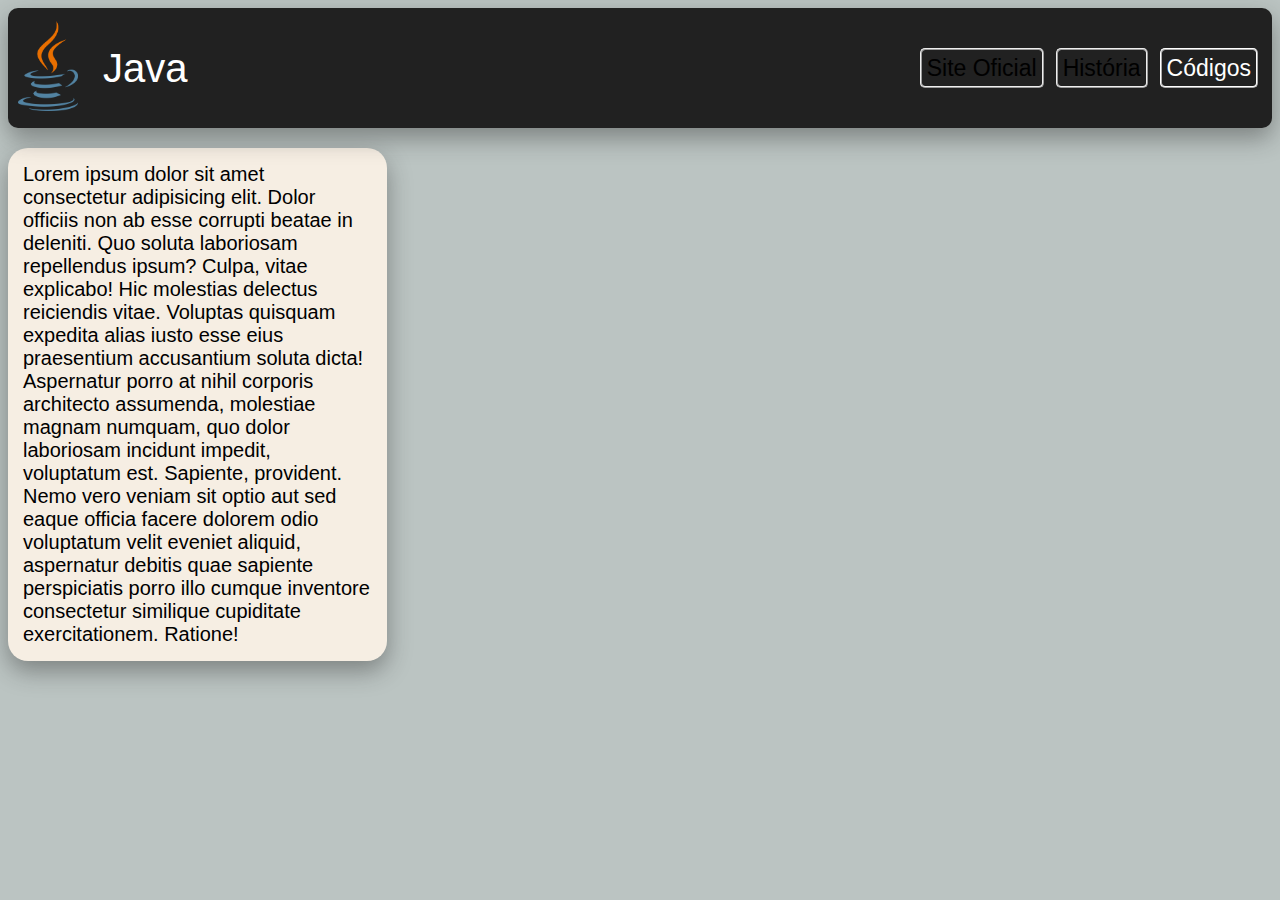
==== index.html @ 3bd35102 "Adicionada página da História" ====
<!DOCTYPE html>
<html lang="pt-br">
<head>
    <meta charset="UTF-8">
    <link rel="stylesheet" href="index.css">
    <meta name="viewport" content="width=device-width, initial-scale=1.0">
    <title>O Java</title>
</head>
<body>
    <header>
        <div class = "top-menu">
            <div class = "top-logo">
                    <img src="java-logo.png" alt="Java Logo">
                <h1>Java</h1>
            </div>
            <div class = "top-links">
                <a href="https://www.java.com/pt-BR/">Site Oficial</a>
                <a href="historia.html">História</a>
                <a href="">Códigos</a>
            </div>
        </div>

    </header>
    <main>
        <article>
            <div class = "box-1">
                <p>
                    Lorem ipsum dolor sit amet consectetur adipisicing elit. Dolor officiis non ab esse corrupti beatae in deleniti. Quo soluta laboriosam repellendus ipsum? Culpa, vitae explicabo! Hic molestias delectus reiciendis vitae.
                    Voluptas quisquam expedita alias iusto esse eius praesentium accusantium soluta dicta! Aspernatur porro at nihil corporis architecto assumenda, molestiae magnam numquam, quo dolor laboriosam incidunt impedit, voluptatum est. Sapiente, provident.
                    Nemo vero veniam sit optio aut sed eaque officia facere dolorem odio voluptatum velit eveniet aliquid, aspernatur debitis quae sapiente perspiciatis porro illo cumque inventore consectetur similique cupiditate exercitationem. Ratione!
                </p>
            </div>
        </article>
    </main>
</body>
</html>
---- index.css ----
@import url(https://db.onlinewebfonts.com/c/5a31e8d3d403b8ac139b5fc019589b00?family=Google+Sans+Text);
@import url(https://db.onlinewebfonts.com/c/35af6dbe749b9704f03282e5a5949253?family=Rubik);
@import url(https://db.onlinewebfonts.com/c/7fd45b9b66da92e6198e0732294d5708?family=Quattrocento+Sans+Bold); 

body{
    background-color: #BBC4C2;
    justify-content: center;
}
header{
    display: flex;
    justify-content: center;
}
.top-menu h1{
    font-family: "Quattrocento Sans Bold", sans-serif;
    font-optical-sizing: auto;
    font-weight: 400;
    font-style: normal;
    font-size: 40px;
    color: white;
    margin: 25px;
}
.top-logo{
    display: flex;
    justify-content: flex-start;
}
.top-logo img{
    width: 60px;
    height: 90px;
}
article p{
    font-family: "Google sans text", sans-serif;
    font-optical-sizing: auto;
    font-weight: 200;
    font-style: normal;
    font-size: 20px;
    color: black;
    padding: 15px;
}
.top-menu{
    width: 99%;
    height: 100px;
    background-color: #212121;
    border-radius: 10px;
    box-shadow: 0px 10px 25px rgba(33, 33, 33, 0.4);
    padding: 10px;
    display: flex;
    justify-content: space-between;
    align-items: center;
}
.top-links a{
    padding: 5px;
    border: 2px ridge;
    border-radius: 5px;
    font-family: "Rubik", sans-serif;
    font-optical-sizing: auto;
    font-weight: 400;
    font-style: normal;
    font-size: 23px;
    color: white;
    text-decoration: none;
    margin: 4px;
}
.top-links a:link,:visited{
    color: inherit;
}
.box-1{
    width: 30%;
    height: 20%;
    background-color: #f6eee3;
    border-radius: 20px;
    box-shadow: 0px 10px 25px rgba(33, 33, 33, 0.4);
}
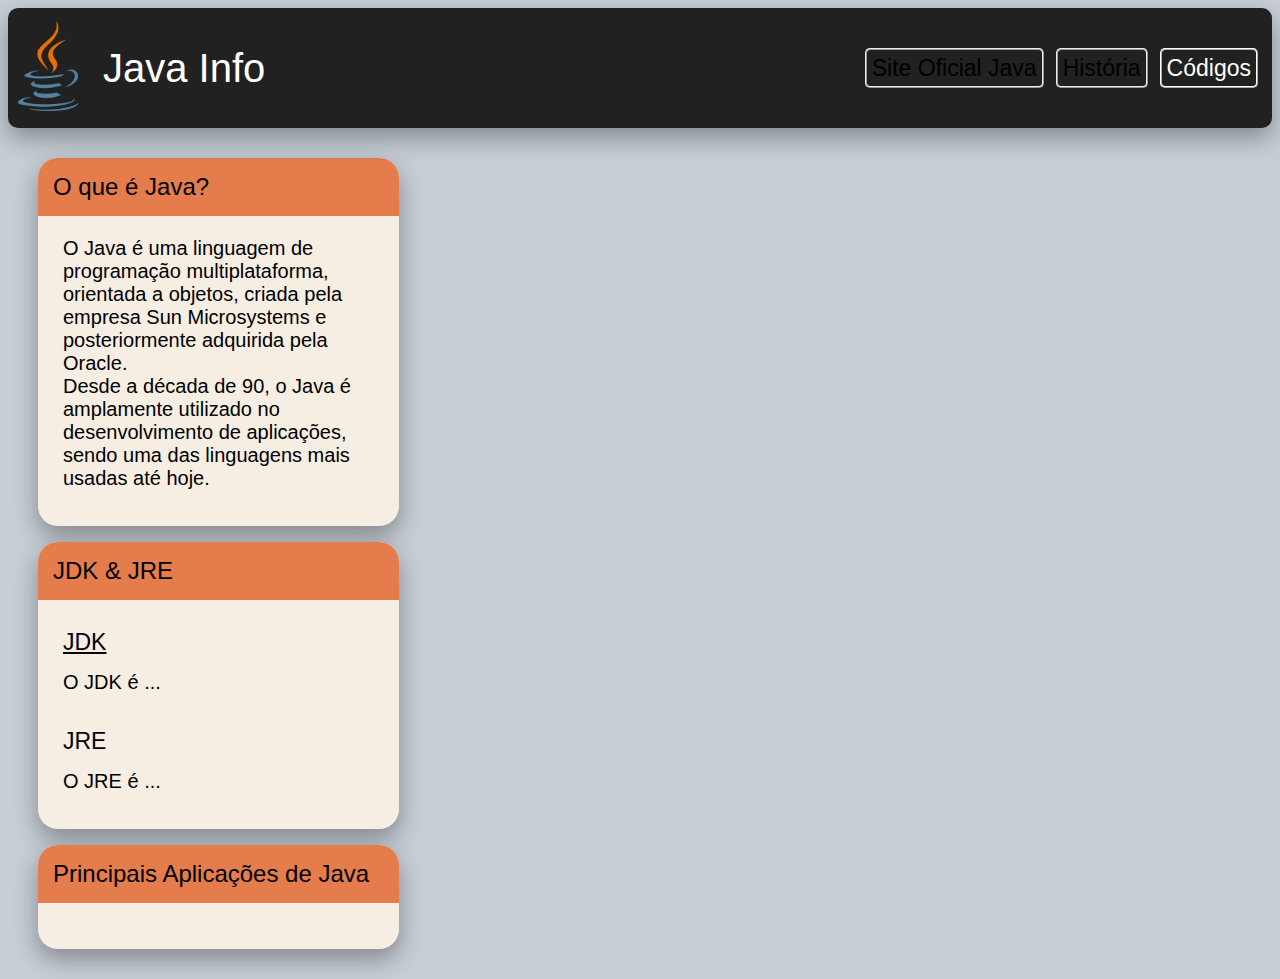
==== commit f06fd28f: "Aprimoramentos e adições gerais" ====
--- a/index.html
+++ b/index.html
@@ -4,31 +4,49 @@
     <meta charset="UTF-8">
     <link rel="stylesheet" href="index.css">
     <meta name="viewport" content="width=device-width, initial-scale=1.0">
-    <title>O Java</title>
+    <title>Java Info</title>
 </head>
 <body>
     <header>
         <div class = "top-menu">
             <div class = "top-logo">
                     <img src="java-logo.png" alt="Java Logo">
-                <h1>Java</h1>
+                <h1>Java Info</h1>
             </div>
-            <div class = "top-links">
-                <a href="https://www.java.com/pt-BR/">Site Oficial</a>
-                <a href="historia.html">História</a>
-                <a href="">Códigos</a>
-            </div>
+            <nav>
+                <div class = "top-links">
+                    <a href="https://www.java.com/pt-BR/">Site Oficial Java</a>
+                    <a href="historia.html">História</a>
+                    <a href="">Códigos</a>
+                </div>
+            </nav>
         </div>
 
     </header>
     <main>
         <article>
-            <div class = "box-1">
+            <div class = "box">
+                <h1>O que é Java?</h1>
                 <p>
-                    Lorem ipsum dolor sit amet consectetur adipisicing elit. Dolor officiis non ab esse corrupti beatae in deleniti. Quo soluta laboriosam repellendus ipsum? Culpa, vitae explicabo! Hic molestias delectus reiciendis vitae.
-                    Voluptas quisquam expedita alias iusto esse eius praesentium accusantium soluta dicta! Aspernatur porro at nihil corporis architecto assumenda, molestiae magnam numquam, quo dolor laboriosam incidunt impedit, voluptatum est. Sapiente, provident.
-                    Nemo vero veniam sit optio aut sed eaque officia facere dolorem odio voluptatum velit eveniet aliquid, aspernatur debitis quae sapiente perspiciatis porro illo cumque inventore consectetur similique cupiditate exercitationem. Ratione!
+                    O Java é uma linguagem de programação multiplataforma, orientada a objetos, criada pela empresa Sun Microsystems e posteriormente adquirida pela Oracle. <br>
+                    Desde a década de 90, o Java é amplamente utilizado no desenvolvimento de aplicações, sendo uma das linguagens mais usadas até hoje.
                 </p>
+            </div>
+            <div class= "box">
+                <h1>JDK & JRE</h1>
+
+                <h2><ins>JDK</ins></h2>
+                <p>
+                    O JDK é ...
+                </p>
+
+                <h2>JRE</h2>
+                <p>
+                    O JRE é ...
+                </p>
+            </div>
+            <div class = "box">
+                <h1>Principais Aplicações de Java</h1>
             </div>
         </article>
     </main>
--- a/index.css
+++ b/index.css
@@ -1,9 +1,10 @@
 @import url(https://db.onlinewebfonts.com/c/5a31e8d3d403b8ac139b5fc019589b00?family=Google+Sans+Text);
 @import url(https://db.onlinewebfonts.com/c/35af6dbe749b9704f03282e5a5949253?family=Rubik);
+@import url(https://db.onlinewebfonts.com/c/b5b2632af1e2567e822e947f3c1f5b09?family=Rubik+Bold);
 @import url(https://db.onlinewebfonts.com/c/7fd45b9b66da92e6198e0732294d5708?family=Quattrocento+Sans+Bold); 
 
 body{
-    background-color: #BBC4C2;
+    background-color: #C7CED6;
     justify-content: center;
 }
 header{
@@ -26,15 +27,6 @@
 .top-logo img{
     width: 60px;
     height: 90px;
-}
-article p{
-    font-family: "Google sans text", sans-serif;
-    font-optical-sizing: auto;
-    font-weight: 200;
-    font-style: normal;
-    font-size: 20px;
-    color: black;
-    padding: 15px;
 }
 .top-menu{
     width: 99%;
@@ -63,10 +55,51 @@
 .top-links a:link,:visited{
     color: inherit;
 }
-.box-1{
+article{
+    margin: 30px;
+    gap: 30px;
+}
+.box{
     width: 30%;
     height: 20%;
     background-color: #f6eee3;
     border-radius: 20px;
     box-shadow: 0px 10px 25px rgba(33, 33, 33, 0.4);
-}+    padding-bottom: 30px;
+}
+article h1{
+    font-family: "Rubik Bold", sans-serif;
+    font-optical-sizing: auto;
+    font-weight: 200;
+    font-style: normal;
+    font-size: 24px;
+    color: black;
+    padding: 15px;
+    background-color: rgb(228, 124, 76);
+    border-top-left-radius: 20px;
+    border-top-right-radius: 20px;
+}
+article h2{
+    font-family: "Rubik", sans-serif;
+    font-optical-sizing: auto;
+    font-weight: 200;
+    font-style: normal;
+    font-size: 23px;
+    color: black;
+    padding-top: 10px;
+    padding-left: 25px;
+    margin-bottom: 10px;
+}
+article p{
+    font-family: "Google sans text", sans-serif;
+    font-optical-sizing: auto;
+    font-weight: 200;
+    font-style: normal;
+    font-size: 20px;
+    color: black;
+    padding: 25px;
+    padding-top: 5px;
+    padding-bottom: 5px;
+    margin-top: 1px;
+    margin-bottom: 1px;
+}
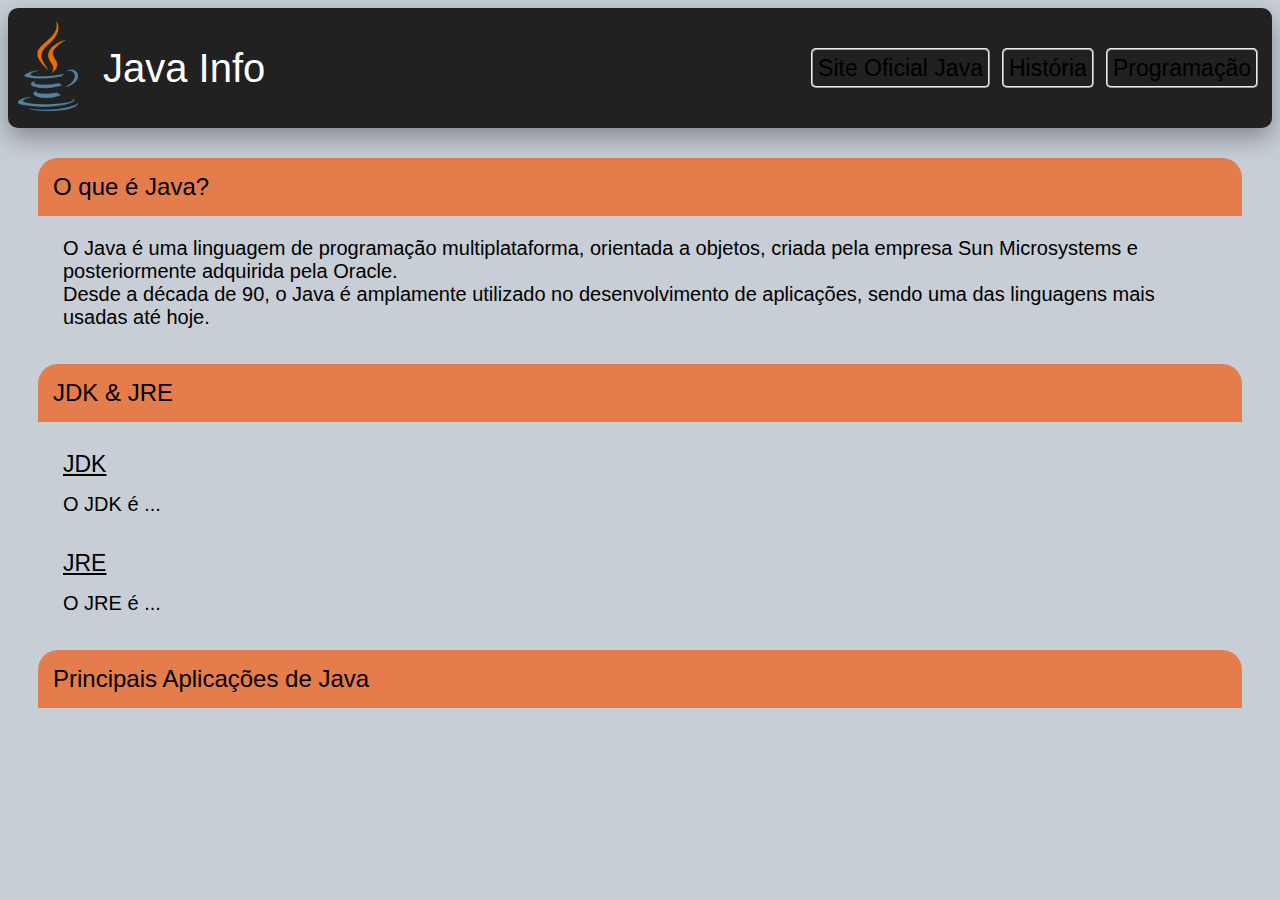
==== commit df551837: "Pequenas mudanças" ====
--- a/index.html
+++ b/index.html
@@ -17,22 +17,22 @@
                 <div class = "top-links">
                     <a href="https://www.java.com/pt-BR/">Site Oficial Java</a>
                     <a href="historia.html">História</a>
-                    <a href="">Códigos</a>
+                    <a href="programa.html">Programação</a>
                 </div>
             </nav>
         </div>
 
     </header>
     <main>
-        <article>
-            <div class = "box">
+        <section>
+            <article>
                 <h1>O que é Java?</h1>
                 <p>
                     O Java é uma linguagem de programação multiplataforma, orientada a objetos, criada pela empresa Sun Microsystems e posteriormente adquirida pela Oracle. <br>
                     Desde a década de 90, o Java é amplamente utilizado no desenvolvimento de aplicações, sendo uma das linguagens mais usadas até hoje.
                 </p>
-            </div>
-            <div class= "box">
+            </article>
+            <article>
                 <h1>JDK & JRE</h1>
 
                 <h2><ins>JDK</ins></h2>
@@ -40,15 +40,15 @@
                     O JDK é ...
                 </p>
 
-                <h2>JRE</h2>
+                <h2><ins>JRE</ins></h2>
                 <p>
                     O JRE é ...
                 </p>
-            </div>
-            <div class = "box">
+            </article>
+            <article>
                 <h1>Principais Aplicações de Java</h1>
-            </div>
-        </article>
+            </article>
+        </section>
     </main>
 </body>
 </html>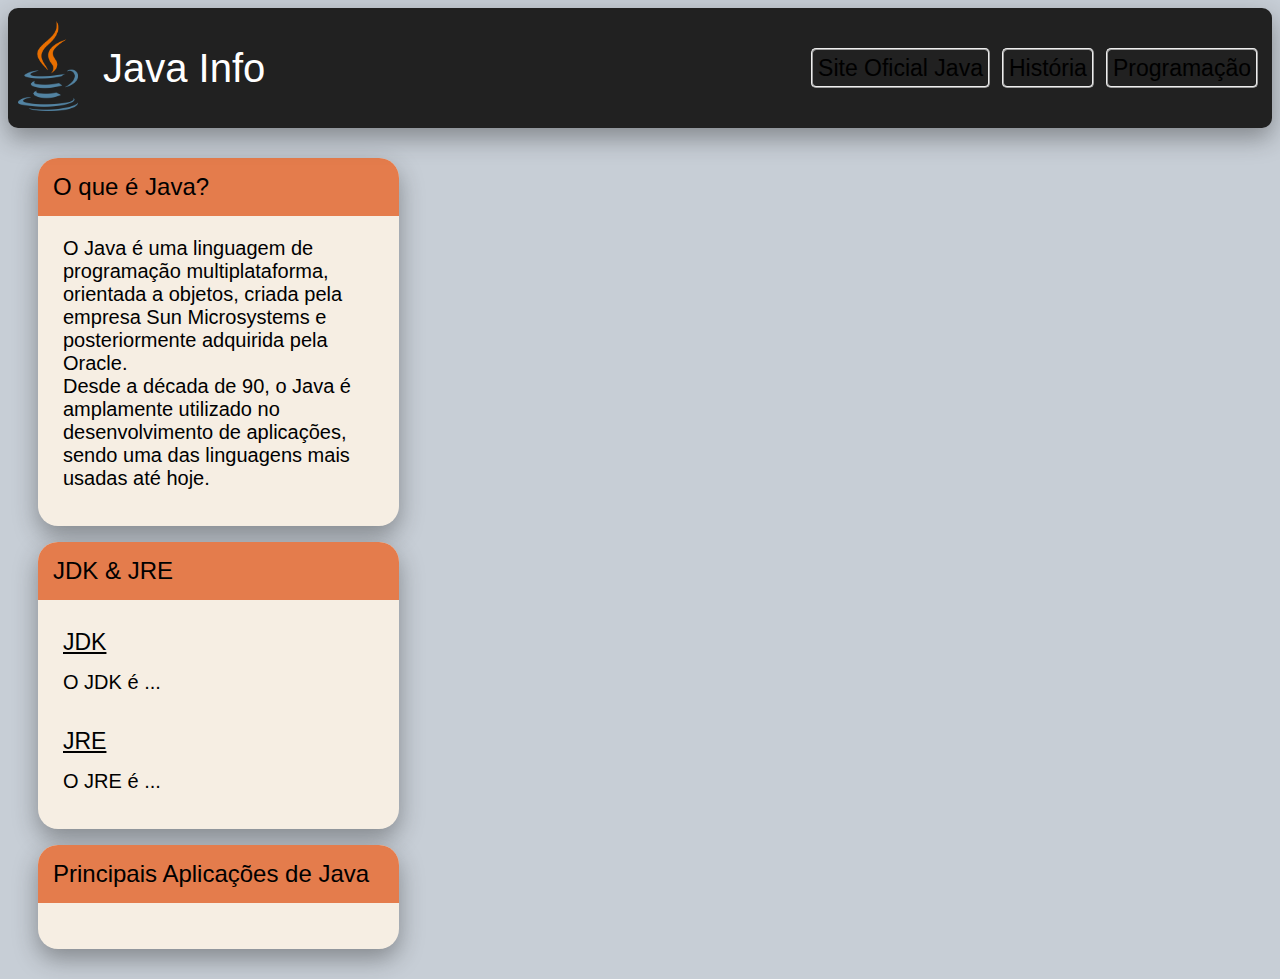
==== commit 6ccf147a: "Renomeado o index.css + aprimoramentos gerais" ====
--- a/index.html
+++ b/index.html
@@ -2,7 +2,7 @@
 <html lang="pt-br">
 <head>
     <meta charset="UTF-8">
-    <link rel="stylesheet" href="index.css">
+    <link rel="stylesheet" href="style.css">
     <meta name="viewport" content="width=device-width, initial-scale=1.0">
     <title>Java Info</title>
 </head>
--- a/style.css
+++ b/style.css
@@ -0,0 +1,112 @@
+@import url(https://db.onlinewebfonts.com/c/5a31e8d3d403b8ac139b5fc019589b00?family=Google+Sans+Text);
+@import url(https://db.onlinewebfonts.com/c/35af6dbe749b9704f03282e5a5949253?family=Rubik);
+@import url(https://db.onlinewebfonts.com/c/ae7951c47ee13ee1f50d9cde9da242ee?family=Google+Sans);
+@import url(https://db.onlinewebfonts.com/c/7fd45b9b66da92e6198e0732294d5708?family=Quattrocento+Sans+Bold); 
+
+body{
+    background-color: #C7CED6;
+    justify-content: center;
+}
+header{
+    display: flex;
+    justify-content: center;
+}
+.top-menu h1{
+    font-family: "Quattrocento Sans Bold", sans-serif;
+    font-optical-sizing: auto;
+    font-weight: 400;
+    font-style: normal;
+    font-size: 40px;
+    color: white;
+    margin: 25px;
+}
+.top-logo{
+    display: flex;
+    justify-content: flex-start;
+}
+.top-logo img{
+    width: 60px;
+    height: 90px;
+}
+.top-menu{
+    width: 99%;
+    height: 100px;
+    background-color: #212121;
+    border-radius: 10px;
+    box-shadow: 0px 10px 25px rgba(33, 33, 33, 0.4);
+    padding: 10px;
+    display: flex;
+    justify-content: space-between;
+    align-items: center;
+    overflow: auto;
+}
+.top-links a{
+    padding: 5px;
+    border: 2px ridge;
+    border-radius: 5px;
+    font-family: "Rubik", sans-serif;
+    font-optical-sizing: auto;
+    font-weight: 400;
+    font-style: normal;
+    font-size: 23px;
+    color: white;
+    text-decoration: none;
+    margin: 4px;
+    line-height: 2;
+    user-select: none;
+}
+.top-links a:hover{
+    font-size: 26px;
+    border: 3px double;
+}
+.top-links a:link,:visited{
+    color: inherit;
+}
+section{
+    margin: 30px;
+    gap: 30px;
+}
+article{
+    width: 30%;
+    height: 20%;
+    background-color: #f6eee3;
+    border-radius: 20px;
+    box-shadow: 0px 10px 25px rgba(33, 33, 33, 0.4);
+    padding-bottom: 30px;
+}
+article h1{
+    font-family: "Google Sans", sans-serif;
+    font-optical-sizing: auto;
+    font-weight: 200;
+    font-style: normal;
+    font-size: 24px;
+    color: black;
+    padding: 15px;
+    background-color: rgb(228, 124, 76);
+    border-top-left-radius: 20px;
+    border-top-right-radius: 20px;
+}
+article h2{
+    font-family: "Rubik", sans-serif;
+    font-optical-sizing: auto;
+    font-weight: 200;
+    font-style: normal;
+    font-size: 23px;
+    color: black;
+    padding-top: 10px;
+    padding-left: 25px;
+    margin-bottom: 10px;
+}
+article p{
+    font-family: "Google Sans Text", sans-serif;
+    font-optical-sizing: auto;
+    font-weight: 200;
+    font-style: normal;
+    font-size: 20px;
+    color: black;
+    padding: 25px;
+    padding-top: 5px;
+    padding-bottom: 5px;
+    margin-top: 1px;
+    margin-bottom: 1px;
+}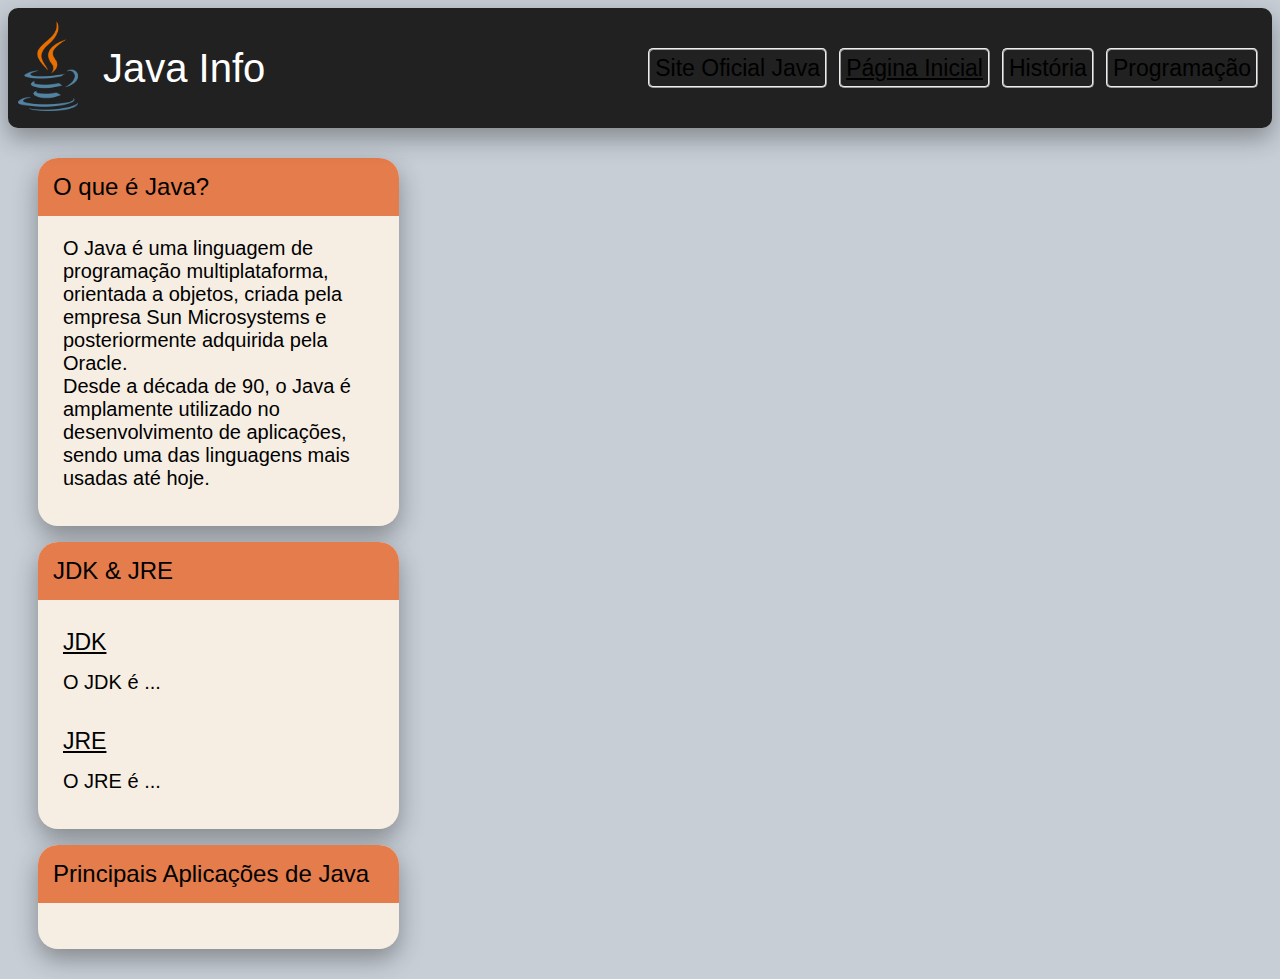
==== commit 3eba840f: "Animações e melhorias nos botões" ====
--- a/index.html
+++ b/index.html
@@ -16,6 +16,7 @@
             <nav>
                 <div class = "top-links">
                     <a href="https://www.java.com/pt-BR/">Site Oficial Java</a>
+                    <a href="index.html"><ins>Página Inicial</ins></a>
                     <a href="historia.html">História</a>
                     <a href="programa.html">Programação</a>
                 </div>
--- a/style.css
+++ b/style.css
@@ -54,6 +54,7 @@
     margin: 4px;
     line-height: 2;
     user-select: none;
+    transition: 100ms;
 }
 .top-links a:hover{
     font-size: 26px;
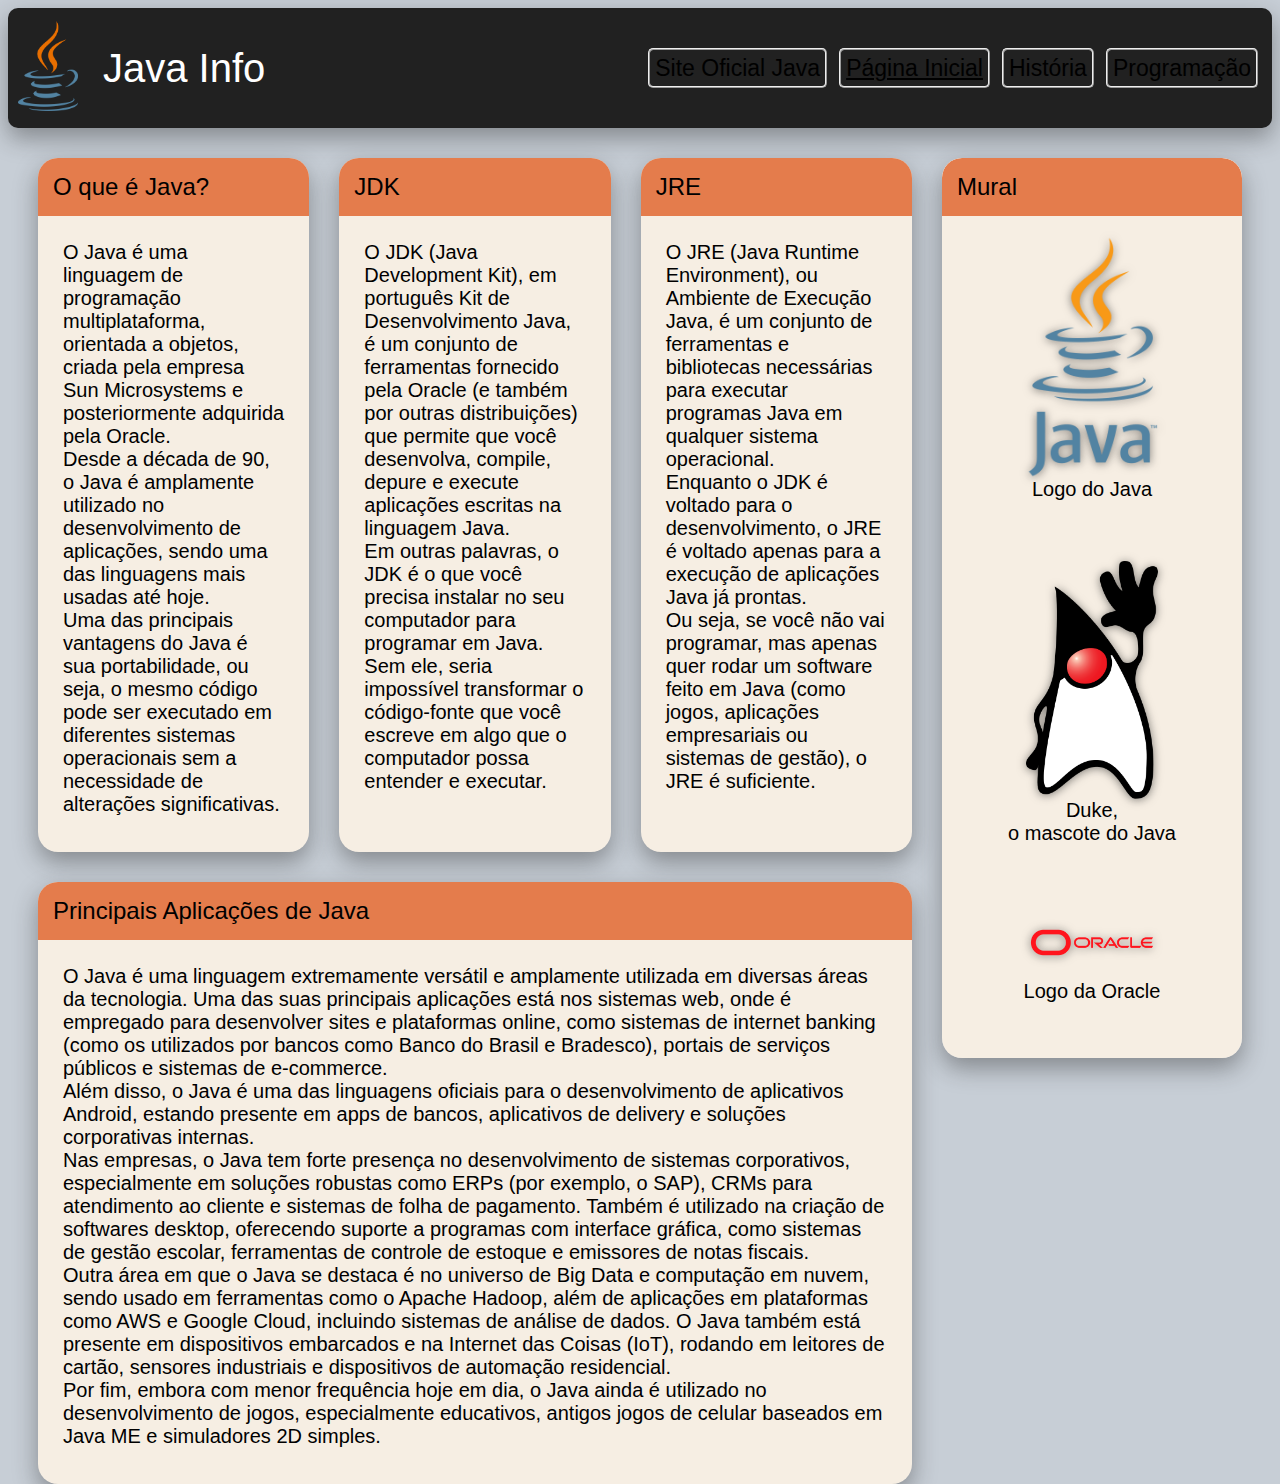
==== commit e14bb758: "Finalizado conteúdo" ====
--- a/index.html
+++ b/index.html
@@ -1,20 +1,22 @@
 <!DOCTYPE html>
 <html lang="pt-br">
+
 <head>
     <meta charset="UTF-8">
     <link rel="stylesheet" href="style.css">
     <meta name="viewport" content="width=device-width, initial-scale=1.0">
-    <title>Java Info</title>
+    <title>Java Info - Página Incial</title>
 </head>
+
 <body>
     <header>
-        <div class = "top-menu">
-            <div class = "top-logo">
-                    <img src="java-logo.png" alt="Java Logo">
+        <div class="top-menu">
+            <div class="top-logo">
+                <img src="java-logo.png" alt="Java Logo">
                 <h1>Java Info</h1>
             </div>
             <nav>
-                <div class = "top-links">
+                <div class="top-links">
                     <a href="https://www.java.com/pt-BR/">Site Oficial Java</a>
                     <a href="index.html"><ins>Página Inicial</ins></a>
                     <a href="historia.html">História</a>
@@ -22,34 +24,98 @@
                 </div>
             </nav>
         </div>
+    </header>
+    <div class="content">
+        <main>
+            <div class="column">
+                <article>
+                    <h2>O que é Java?</h2>
+                    <p>
+                        O Java é uma linguagem de programação multiplataforma, orientada a objetos, criada pela empresa
+                        Sun
+                        Microsystems e posteriormente adquirida pela Oracle.<br>
+                        Desde a década de 90, o Java é amplamente utilizado no desenvolvimento de aplicações, sendo uma
+                        das
+                        linguagens mais usadas até hoje.<br>
+                        Uma das principais vantagens do Java é sua portabilidade, ou seja, o mesmo código pode ser
+                        executado
+                        em diferentes sistemas operacionais sem a necessidade de alterações significativas.
+                    </p>
+                </article>
+                <article>
+                    <h2>JDK</h2>
+                    <p>
+                        O JDK (Java Development Kit), em português Kit de Desenvolvimento Java, é um conjunto de
+                        ferramentas
+                        fornecido pela Oracle (e também por outras distribuições) que permite que você desenvolva,
+                        compile,
+                        depure e execute aplicações escritas na linguagem Java.<br>
+                        Em outras palavras, o JDK é o que você precisa instalar no seu computador para programar em
+                        Java.
+                        Sem ele, seria impossível transformar o código-fonte que você escreve em algo que o computador
+                        possa
+                        entender e executar.
+                    </p>
+                </article>
+                <article>
+                    <h2>JRE</h2>
+                    <p>
+                        O JRE (Java Runtime Environment), ou Ambiente de Execução Java, é um conjunto de ferramentas e
+                        bibliotecas necessárias para executar programas Java em qualquer sistema operacional.<br>
+                        Enquanto o JDK é voltado para o desenvolvimento, o JRE é voltado apenas para a execução de
+                        aplicações
+                        Java já prontas.<br>
+                        Ou seja, se você não vai programar, mas apenas quer rodar um software feito em Java (como jogos,
+                        aplicações empresariais ou sistemas de gestão), o JRE é suficiente.
+                    </p>
+                </article>
+            </div>
+            <div class="column">
+                <article>
+                    <h2>Principais Aplicações de Java</h2>
+                    <p>
+                        O Java é uma linguagem extremamente versátil e amplamente utilizada em diversas áreas da
+                        tecnologia. Uma das suas principais aplicações está nos sistemas web, onde é empregado para
+                        desenvolver sites e plataformas online, como sistemas de internet banking (como os utilizados
+                        por bancos como Banco do Brasil e Bradesco), portais de serviços públicos e sistemas de
+                        e-commerce.<br>
+                        Além disso, o Java é uma das linguagens oficiais para o desenvolvimento de aplicativos Android,
+                        estando presente em apps de bancos, aplicativos de delivery e soluções corporativas
+                        internas.<br>
+                        Nas empresas, o Java tem forte presença no desenvolvimento de sistemas corporativos,
+                        especialmente em soluções robustas como ERPs (por exemplo, o SAP), CRMs para atendimento ao
+                        cliente e sistemas de folha de pagamento.
+                        Também é utilizado na criação de softwares desktop, oferecendo suporte a programas com interface
+                        gráfica, como sistemas de gestão escolar, ferramentas de controle de estoque e emissores de
+                        notas fiscais.<br>
+                        Outra área em que o Java se destaca é no universo de Big Data e computação em nuvem, sendo usado
+                        em ferramentas como o Apache Hadoop, além de aplicações em plataformas como AWS e Google Cloud,
+                        incluindo sistemas de análise de dados.
+                        O Java também está presente em dispositivos embarcados e na Internet das Coisas (IoT), rodando
+                        em leitores de cartão, sensores industriais e dispositivos de automação residencial.<br>
+                        Por fim, embora com menor frequência hoje em dia, o Java ainda é utilizado no desenvolvimento de
+                        jogos, especialmente educativos, antigos jogos de celular baseados em Java ME e simuladores 2D
+                        simples.
+                    </p>
+                </article>
+            </div>
+        </main>
+        <aside>
+            <h2>Mural</h2>
+            <figure>
+                <img src="java-logo-full.png" alt="java_logo">
+                <figcaption>Logo do Java</figcaption>
+            </figure>
+            <figure>
+                <img src="duke-java.png" alt="duke">
+                <figcaption>Duke,<br>o mascote do Java</figcaption>
+            </figure>
+            <figure>
+                <img src="oracle-logo.png" alt="oracle-logo">
+                <figcaption>Logo da Oracle</figcaption>
+            </figure>
+        </aside>
+    </div>
+</body>
 
-    </header>
-    <main>
-        <section>
-            <article>
-                <h1>O que é Java?</h1>
-                <p>
-                    O Java é uma linguagem de programação multiplataforma, orientada a objetos, criada pela empresa Sun Microsystems e posteriormente adquirida pela Oracle. <br>
-                    Desde a década de 90, o Java é amplamente utilizado no desenvolvimento de aplicações, sendo uma das linguagens mais usadas até hoje.
-                </p>
-            </article>
-            <article>
-                <h1>JDK & JRE</h1>
-
-                <h2><ins>JDK</ins></h2>
-                <p>
-                    O JDK é ...
-                </p>
-
-                <h2><ins>JRE</ins></h2>
-                <p>
-                    O JRE é ...
-                </p>
-            </article>
-            <article>
-                <h1>Principais Aplicações de Java</h1>
-            </article>
-        </section>
-    </main>
-</body>
 </html>--- a/style.css
+++ b/style.css
@@ -1,17 +1,19 @@
 @import url(https://db.onlinewebfonts.com/c/5a31e8d3d403b8ac139b5fc019589b00?family=Google+Sans+Text);
 @import url(https://db.onlinewebfonts.com/c/35af6dbe749b9704f03282e5a5949253?family=Rubik);
 @import url(https://db.onlinewebfonts.com/c/ae7951c47ee13ee1f50d9cde9da242ee?family=Google+Sans);
-@import url(https://db.onlinewebfonts.com/c/7fd45b9b66da92e6198e0732294d5708?family=Quattrocento+Sans+Bold); 
+@import url(https://db.onlinewebfonts.com/c/7fd45b9b66da92e6198e0732294d5708?family=Quattrocento+Sans+Bold);
 
-body{
+body {
     background-color: #C7CED6;
     justify-content: center;
 }
-header{
+
+header {
     display: flex;
     justify-content: center;
 }
-.top-menu h1{
+
+.top-menu h1 {
     font-family: "Quattrocento Sans Bold", sans-serif;
     font-optical-sizing: auto;
     font-weight: 400;
@@ -20,15 +22,18 @@
     color: white;
     margin: 25px;
 }
-.top-logo{
+
+.top-logo {
     display: flex;
     justify-content: flex-start;
 }
-.top-logo img{
+
+.top-logo img {
     width: 60px;
     height: 90px;
 }
-.top-menu{
+
+.top-menu {
     width: 99%;
     height: 100px;
     background-color: #212121;
@@ -40,7 +45,8 @@
     align-items: center;
     overflow: auto;
 }
-.top-links a{
+
+.top-links a {
     padding: 5px;
     border: 2px ridge;
     border-radius: 5px;
@@ -54,28 +60,55 @@
     margin: 4px;
     line-height: 2;
     user-select: none;
-    transition: 100ms;
+    transition: 125ms;
 }
-.top-links a:hover{
+
+.top-links a:hover {
     font-size: 26px;
-    border: 3px double;
 }
-.top-links a:link,:visited{
+
+.top-links a:active {
+    color: #cdd0d1;
+    font-size: 20px;
+    border-radius: 7px;
+    box-shadow: inset 0px 0px 25px black;
+}
+
+.top-links a:link,
+:visited {
     color: inherit;
 }
-section{
+
+.content {
     margin: 30px;
     gap: 30px;
+    display: flex;
+    max-height: 100dvh;
 }
-article{
-    width: 30%;
-    height: 20%;
+
+main {
+    display: flex;
+    flex-direction: column;
+    height: 100%;
+    gap: 30px;
+}
+
+.column {
+    display: flex;
+    min-height: 100%;
+    gap: 30px;
+}
+
+article {
+    width: 100%;
+    min-height: 100%;
     background-color: #f6eee3;
     border-radius: 20px;
     box-shadow: 0px 10px 25px rgba(33, 33, 33, 0.4);
     padding-bottom: 30px;
 }
-article h1{
+
+article h2 {
     font-family: "Google Sans", sans-serif;
     font-optical-sizing: auto;
     font-weight: 200;
@@ -83,11 +116,13 @@
     font-size: 24px;
     color: black;
     padding: 15px;
+    margin-top: 0;
     background-color: rgb(228, 124, 76);
     border-top-left-radius: 20px;
     border-top-right-radius: 20px;
 }
-article h2{
+
+article h3 {
     font-family: "Rubik", sans-serif;
     font-optical-sizing: auto;
     font-weight: 200;
@@ -98,11 +133,10 @@
     padding-left: 25px;
     margin-bottom: 10px;
 }
-article p{
+
+article p {
     font-family: "Google Sans Text", sans-serif;
     font-optical-sizing: auto;
-    font-weight: 200;
-    font-style: normal;
     font-size: 20px;
     color: black;
     padding: 25px;
@@ -110,4 +144,53 @@
     padding-bottom: 5px;
     margin-top: 1px;
     margin-bottom: 1px;
+}
+
+aside {
+    max-width: 300px;
+    max-height: 100vh;
+    font-family: "Google Sans Text", sans-serif;
+    font-optical-sizing: auto;
+    font-size: 20px;
+    background-color: #f6eee3;
+    border-radius: 20px;
+    box-shadow: 0px 10px 25px rgba(33, 33, 33, 0.4);
+    padding-bottom: 30px;
+    overflow: scroll;
+}
+
+aside h2 {
+    font-family: "Google Sans", sans-serif;
+    font-optical-sizing: auto;
+    font-weight: 200;
+    font-style: normal;
+    font-size: 24px;
+    color: black;
+    padding: 15px;
+    margin-top: 0;
+    background-color: rgb(228, 124, 76);
+    border-top-left-radius: 20px;
+    border-top-right-radius: 20px;
+    position: sticky;
+    top: 0;
+    z-index: 1;
+}
+
+aside figure {
+    display: flex;
+    flex-direction: column;
+    align-items: center;
+    margin-bottom: 60px;
+    text-align: center;
+}
+
+aside img {
+    width: 60%;
+    border-radius: 10px;
+    filter: drop-shadow(0px 1px 5px #21212191);
+    transition: 100ms;
+}
+
+aside img:hover {
+    scale: 1.05;
 }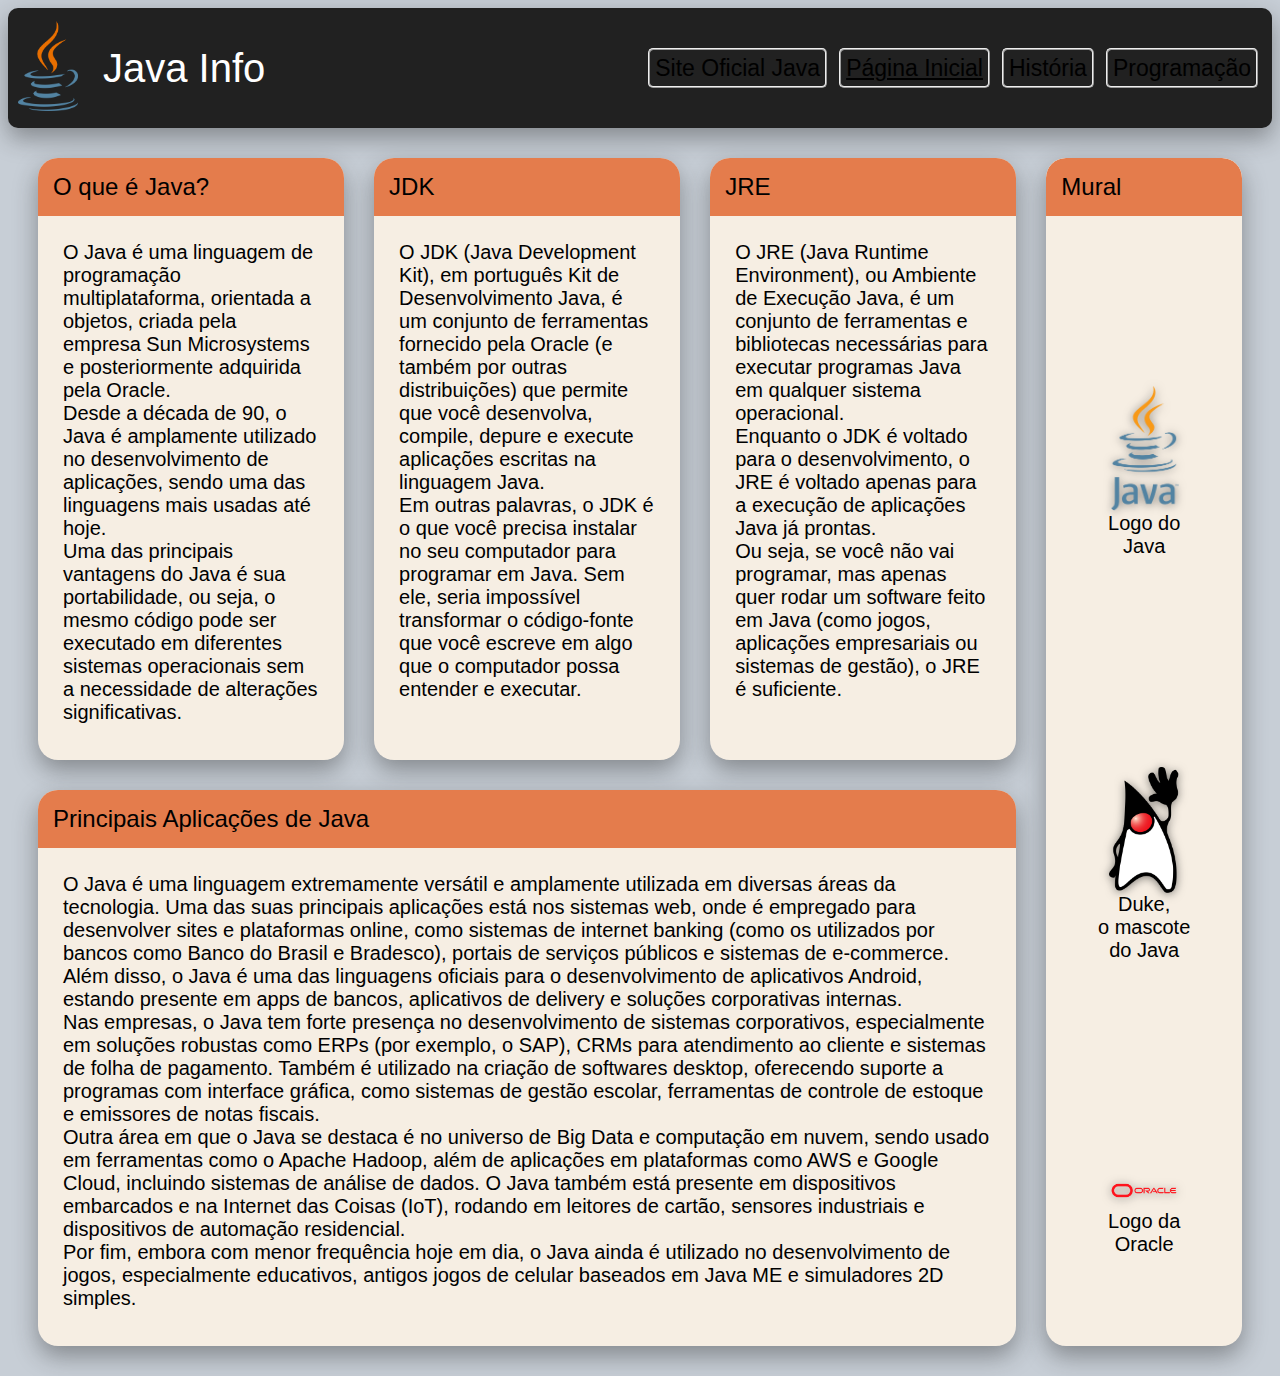
==== commit d6865d76: "Responsividade aprimorada" ====
--- a/index.html
+++ b/index.html
@@ -5,16 +5,19 @@
     <meta charset="UTF-8">
     <link rel="stylesheet" href="style.css">
     <meta name="viewport" content="width=device-width, initial-scale=1.0">
-    <title>Java Info - Página Incial</title>
+    <title>Java Info - Página Inicial</title>
 </head>
 
 <body>
+    <!--Cabeçalho-->
     <header>
         <div class="top-menu">
+
             <div class="top-logo">
                 <img src="java-logo.png" alt="Java Logo">
                 <h1>Java Info</h1>
             </div>
+
             <nav>
                 <div class="top-links">
                     <a href="https://www.java.com/pt-BR/">Site Oficial Java</a>
@@ -23,11 +26,15 @@
                     <a href="programa.html">Programação</a>
                 </div>
             </nav>
+
         </div>
     </header>
+
+    <!--Conteúdo da Página-->
     <div class="content">
         <main>
-            <div class="column">
+
+            <section class="column" id="cards-3">
                 <article>
                     <h2>O que é Java?</h2>
                     <p>
@@ -42,6 +49,7 @@
                         em diferentes sistemas operacionais sem a necessidade de alterações significativas.
                     </p>
                 </article>
+
                 <article>
                     <h2>JDK</h2>
                     <p>
@@ -57,6 +65,7 @@
                         entender e executar.
                     </p>
                 </article>
+
                 <article>
                     <h2>JRE</h2>
                     <p>
@@ -69,8 +78,9 @@
                         aplicações empresariais ou sistemas de gestão), o JRE é suficiente.
                     </p>
                 </article>
-            </div>
-            <div class="column">
+            </section>
+
+            <section class="column">
                 <article>
                     <h2>Principais Aplicações de Java</h2>
                     <p>
@@ -98,24 +108,32 @@
                         simples.
                     </p>
                 </article>
-            </div>
+            </section>
+
         </main>
+
+        <!--Mural Lateral-->
         <aside>
             <h2>Mural</h2>
+
             <figure>
-                <img src="java-logo-full.png" alt="java_logo">
+                <img src="java-logo-full.png" alt="Logotipo do Java">
                 <figcaption>Logo do Java</figcaption>
             </figure>
+
             <figure>
-                <img src="duke-java.png" alt="duke">
+                <img src="duke-java.png" alt="Duke, mascote do Java">
                 <figcaption>Duke,<br>o mascote do Java</figcaption>
             </figure>
+
             <figure>
-                <img src="oracle-logo.png" alt="oracle-logo">
+                <img src="oracle-logo.png" alt="Logotipo da Oracle">
                 <figcaption>Logo da Oracle</figcaption>
             </figure>
         </aside>
+
     </div>
+
 </body>
 
 </html>--- a/style.css
+++ b/style.css
@@ -13,12 +13,11 @@
     justify-content: center;
 }
 
+/*Cabeçalho*/
 .top-menu h1 {
     font-family: "Quattrocento Sans Bold", sans-serif;
-    font-optical-sizing: auto;
+    font-size: 40px;
     font-weight: 400;
-    font-style: normal;
-    font-size: 40px;
     color: white;
     margin: 25px;
 }
@@ -34,31 +33,28 @@
 }
 
 .top-menu {
+    display: flex;
+    justify-content: space-between;
+    align-items: center;
     width: 99%;
     height: 100px;
+    padding: 10px;
     background-color: #212121;
     border-radius: 10px;
-    box-shadow: 0px 10px 25px rgba(33, 33, 33, 0.4);
-    padding: 10px;
-    display: flex;
-    justify-content: space-between;
-    align-items: center;
+    box-shadow: 0px 10px 25px #21212166;
     overflow: auto;
 }
 
 .top-links a {
+    font-family: "Rubik", sans-serif;
+    font-size: 23px;
+    line-height: 2;
+    color: white;
+    text-decoration: none;
     padding: 5px;
+    margin: 4px;
     border: 2px ridge;
     border-radius: 5px;
-    font-family: "Rubik", sans-serif;
-    font-optical-sizing: auto;
-    font-weight: 400;
-    font-style: normal;
-    font-size: 23px;
-    color: white;
-    text-decoration: none;
-    margin: 4px;
-    line-height: 2;
     user-select: none;
     transition: 125ms;
 }
@@ -79,16 +75,21 @@
     color: inherit;
 }
 
+/*Conteúdo*/
 .content {
+    display: flex;
+    gap: 30px;
     margin: 30px;
-    gap: 30px;
-    display: flex;
-    max-height: 100dvh;
+    max-height: 100%;
 }
 
 main {
+    flex: 5;
     display: flex;
     flex-direction: column;
+    justify-content: flex-start;
+    align-items: stretch;
+    width: fit-content;
     height: 100%;
     gap: 30px;
 }
@@ -100,43 +101,28 @@
 }
 
 article {
+    background-color: #f6eee3;
     width: 100%;
     min-height: 100%;
-    background-color: #f6eee3;
     border-radius: 20px;
-    box-shadow: 0px 10px 25px rgba(33, 33, 33, 0.4);
+    box-shadow: 0px 10px 25px #21212166;
     padding-bottom: 30px;
 }
 
 article h2 {
     font-family: "Google Sans", sans-serif;
-    font-optical-sizing: auto;
+    font-size: 24px;
     font-weight: 200;
-    font-style: normal;
-    font-size: 24px;
     color: black;
+    background-color: #e47c4c;
     padding: 15px;
     margin-top: 0;
-    background-color: rgb(228, 124, 76);
     border-top-left-radius: 20px;
     border-top-right-radius: 20px;
 }
 
-article h3 {
-    font-family: "Rubik", sans-serif;
-    font-optical-sizing: auto;
-    font-weight: 200;
-    font-style: normal;
-    font-size: 23px;
-    color: black;
-    padding-top: 10px;
-    padding-left: 25px;
-    margin-bottom: 10px;
-}
-
 article p {
     font-family: "Google Sans Text", sans-serif;
-    font-optical-sizing: auto;
     font-size: 20px;
     color: black;
     padding: 25px;
@@ -146,29 +132,31 @@
     margin-bottom: 1px;
 }
 
+/*Mural Lateral*/
 aside {
-    max-width: 300px;
-    max-height: 100vh;
+    flex: 1;
+    display: flex;
+    flex-direction: column;
+    justify-content: space-between;
+    max-height: 100%;
+    background-color: #f6eee3;
     font-family: "Google Sans Text", sans-serif;
+    font-size: 20px;
     font-optical-sizing: auto;
-    font-size: 20px;
-    background-color: #f6eee3;
     border-radius: 20px;
-    box-shadow: 0px 10px 25px rgba(33, 33, 33, 0.4);
+    box-shadow: 0px 10px 25px #21212166;
     padding-bottom: 30px;
     overflow: scroll;
 }
 
 aside h2 {
     font-family: "Google Sans", sans-serif;
-    font-optical-sizing: auto;
+    font-size: 24px;
     font-weight: 200;
-    font-style: normal;
-    font-size: 24px;
     color: black;
+    background-color: #e47c4c;
     padding: 15px;
     margin-top: 0;
-    background-color: rgb(228, 124, 76);
     border-top-left-radius: 20px;
     border-top-right-radius: 20px;
     position: sticky;
@@ -179,13 +167,17 @@
 aside figure {
     display: flex;
     flex-direction: column;
+    justify-content: center;
     align-items: center;
+    text-align: center;
     margin-bottom: 60px;
-    text-align: center;
 }
 
 aside img {
-    width: 60%;
+    min-width: 40px;
+    max-width: 60%;
+    height: auto;
+    max-height: 200px;
     border-radius: 10px;
     filter: drop-shadow(0px 1px 5px #21212191);
     transition: 100ms;
@@ -193,4 +185,19 @@
 
 aside img:hover {
     scale: 1.05;
+}
+
+aside img:active {
+    scale: 0.99;
+}
+
+@media (max-width: 1000px) {
+    .content {
+        flex-direction: row;
+        flex-wrap: wrap-reverse;
+    }
+
+    .column {
+        flex-wrap: wrap;
+    }
 }